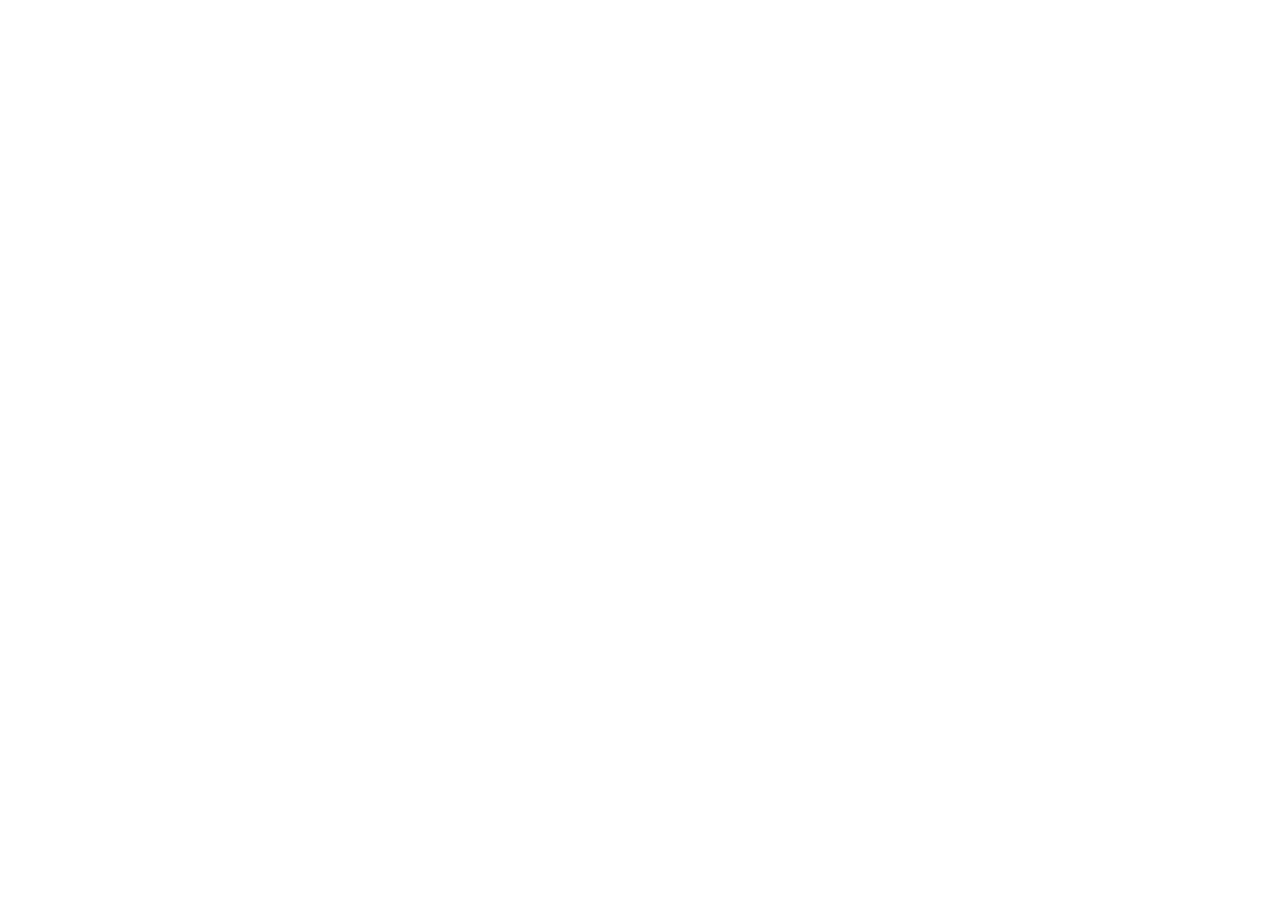
==== index.html @ 877109aa "Inserindo a estrutura base do html" ====
<!DOCTYPE html>
<html lang="en">
<head>
    <meta charset="UTF-8">
    <meta name="viewport" content="width=device-width, initial-scale=1.0">
    <title>Document</title>
</head>
<body>
    
</body>
</html>
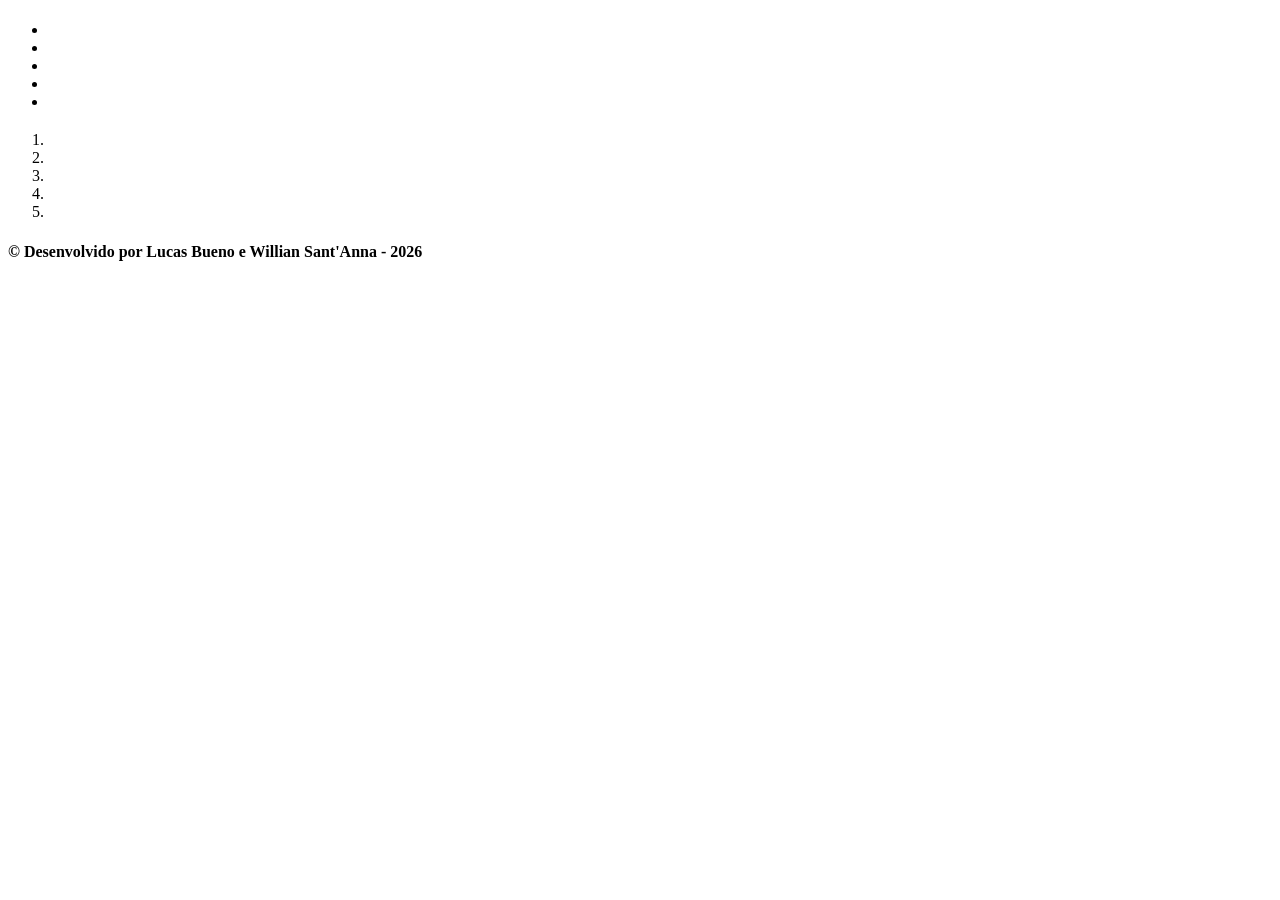
==== commit 4f860611: "Add initial HTML structure for the website" ====
--- a/index.html
+++ b/index.html
@@ -1,11 +1,97 @@
 <!DOCTYPE html>
-<html lang="en">
+<html lang="pt-BR">
+
 <head>
     <meta charset="UTF-8">
     <meta name="viewport" content="width=device-width, initial-scale=1.0">
-    <title>Document</title>
+    <title>Melhores Jogos Exclusivos do Playstation</title>
+    
+
+    <link rel="stylesheet" href="style.css">
 </head>
+
 <body>
-    
+    <header>
+        
+        <h1></h1>
+        <p></p>
+        <nav>
+            
+            
+        </nav>
+
+    </header>
+    <main>
+        <section>
+            
+            <h2></h2>
+            <p></p>
+            
+            <ul>
+                <li>
+                    
+                </li>
+
+                <li>
+                    
+                </li>
+
+                <li>
+                    
+                </li>
+
+                <li>
+                    
+                </li>
+
+                <li>
+                    
+                </li>
+
+            </ul>
+
+        </section>
+        <section>
+            <!-- Título secundário do site. -->
+            <h2></h2>
+            <p></p>
+            <!-- Lista ordenada -->
+            <ol>
+                <li>
+                    
+                </li>
+
+                <li>
+                    
+                </li>
+
+                <li>
+                    
+                </li>
+
+                <li>
+                    
+                </li>
+
+                <li>
+                    
+                </li>
+
+
+            </ol>
+
+        </section>
+        <article>
+           
+
+        </article>
+
+    </main>
+    <footer>
+       
+        <h4>© Desenvolvido por Lucas Bueno e Willian Sant'Anna - 2026</h4>
+    </footer>
+
 </body>
+
 </html>
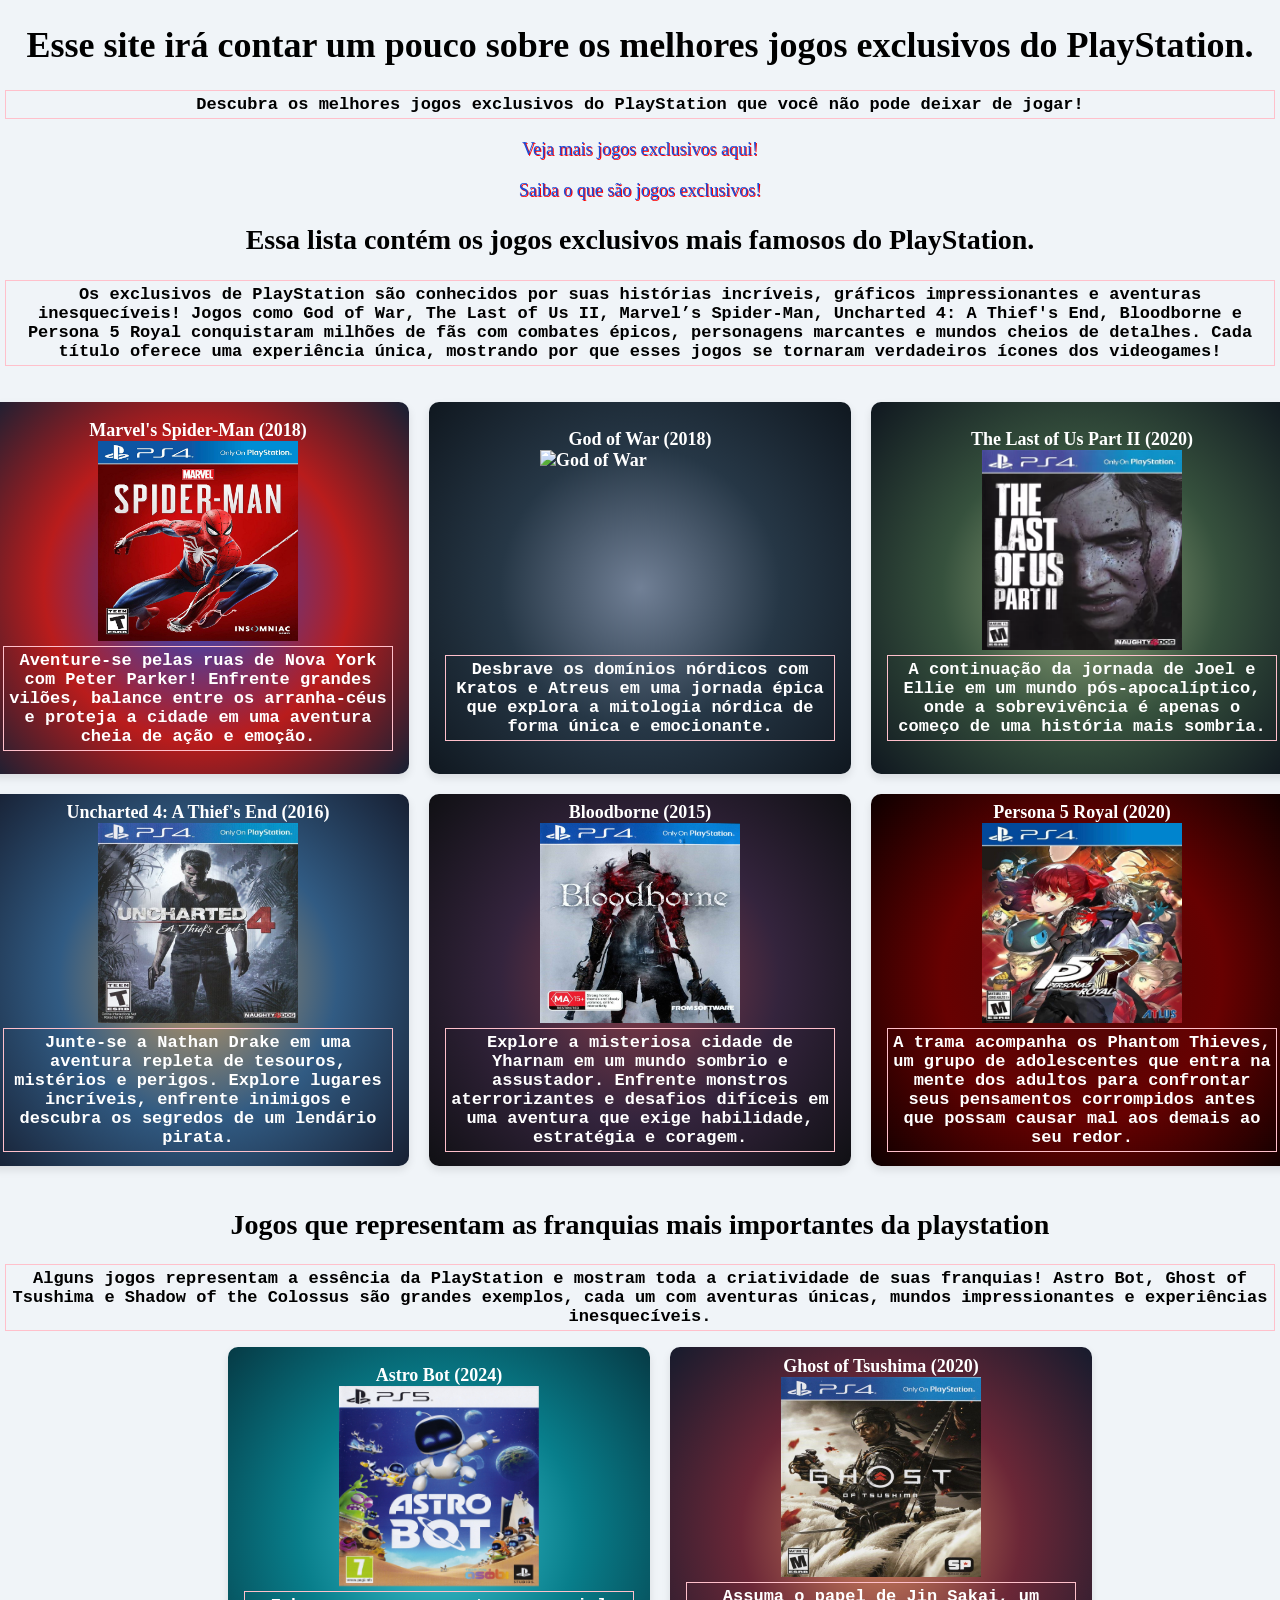
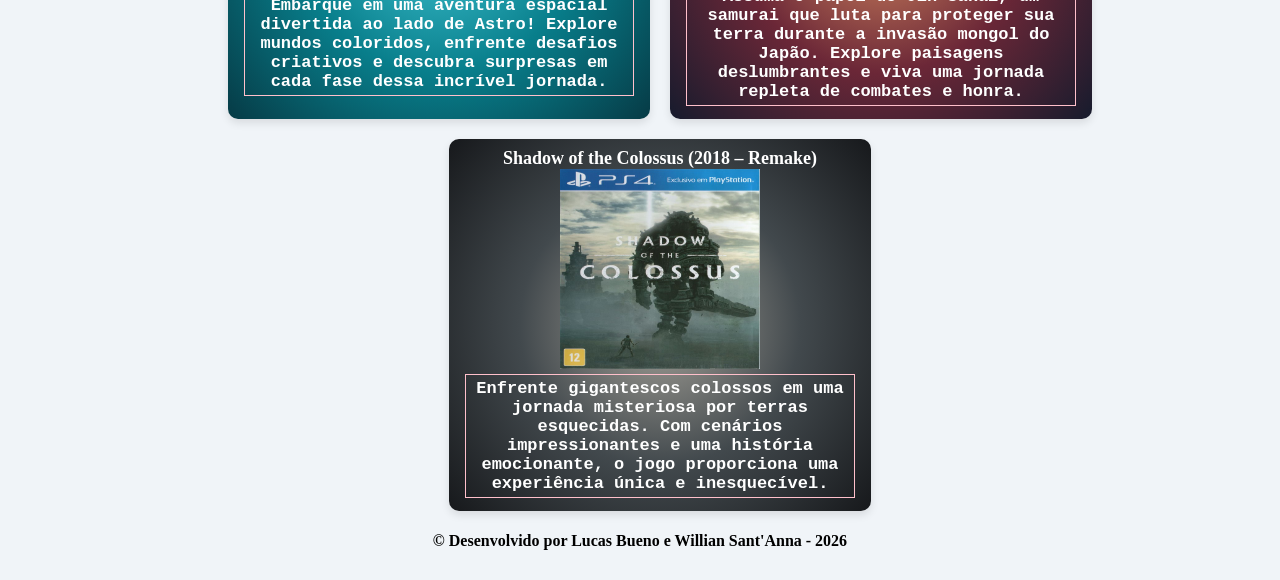
==== commit 758e1e56: "img, index.html, exclusivos.html e style.css retirados da pasta atividade3" ====
--- a/index.html
+++ b/index.html
@@ -1,97 +1,201 @@
-<!DOCTYPE html>
-<html lang="pt-BR">
-
-<head>
-    <meta charset="UTF-8">
-    <meta name="viewport" content="width=device-width, initial-scale=1.0">
-    <title>Melhores Jogos Exclusivos do Playstation</title>
-    
-
-    <link rel="stylesheet" href="style.css">
-</head>
-
-<body>
-    <header>
-        
-        <h1></h1>
-        <p></p>
-        <nav>
-            
-            
-        </nav>
-
-    </header>
-    <main>
-        <section>
-            
-            <h2></h2>
-            <p></p>
-            
-            <ul>
-                <li>
-                    
-                </li>
-
-                <li>
-                    
-                </li>
-
-                <li>
-                    
-                </li>
-
-                <li>
-                    
-                </li>
-
-                <li>
-                    
-                </li>
-
-            </ul>
-
-        </section>
-        <section>
-            <!-- Título secundário do site. -->
-            <h2></h2>
-            <p></p>
-            <!-- Lista ordenada -->
-            <ol>
-                <li>
-                    
-                </li>
-
-                <li>
-                    
-                </li>
-
-                <li>
-                    
-                </li>
-
-                <li>
-                    
-                </li>
-
-                <li>
-                    
-                </li>
-
-
-            </ol>
-
-        </section>
-        <article>
-           
-
-        </article>
-
-    </main>
-    <footer>
-       
-        <h4>© Desenvolvido por Lucas Bueno e Willian Sant'Anna - 2026</h4>
-    </footer>
-
-</body>
-
-</html>
+<!DOCTYPE html>
+<html lang="pt-BR">
+<!-- 
+Lucas Bueno Vitorino Rodrigues
+Willian Sant'Anna Kenzo -->
+
+<head>
+    <meta charset="UTF-8">
+    <meta name="viewport" content="width=device-width, initial-scale=1.0">
+    <title>Melhores Jogos Exclusivos do PlayStation</title>
+    <link rel="stylesheet" href="style.css">
+</head>
+
+<body>
+    <header>
+
+        <h1>Esse site irá contar um pouco sobre os melhores jogos exclusivos do PlayStation.</h1>
+        <p>Descubra os melhores jogos exclusivos do PlayStation que você não pode deixar de jogar!</p>
+        <nav>
+            <a class="link" href="https://www.pushsquare.com/games/browse?title=tag%3Aconsole_exclusive&page=2"
+                target="_blank" rel="noopener noreferrer">Veja mais jogos exclusivos aqui!</a>
+            <a class="link" href="exclusivos.html">Saiba o que são jogos exclusivos!</a>
+        </nav>
+
+    </header>
+    <main>
+        <section id="jogosfamosos">
+
+            <h2>Essa lista contém os jogos exclusivos mais famosos do PlayStation.</h2>
+            <p> Os exclusivos de PlayStation são conhecidos por suas histórias incríveis, gráficos impressionantes e
+                aventuras inesquecíveis! Jogos como God of War, The Last of Us II, Marvel’s Spider-Man, Uncharted 4: A
+                Thief's End, Bloodborne e Persona 5 Royal conquistaram milhões de fãs com combates épicos, personagens
+                marcantes e mundos cheios de detalhes. Cada título oferece uma experiência única, mostrando por que
+                esses jogos se tornaram verdadeiros ícones dos videogames!</p>
+
+            <ol id="jogosfamosos-container">
+                <li>
+                    <div class="card1">
+                        Marvel's Spider-Man (2018)
+                        <br>
+                        <img src="img/Spider-Man.jpg" alt="Marvel's Spider-Man">
+                        <p class="descricao">Aventure-se pelas ruas de Nova York com Peter Parker! Enfrente grandes
+                            vilões, balance entre os arranha-céus e proteja a cidade em uma aventura cheia de ação e
+                            emoção.</p>
+
+                        <a href="https://store.playstation.com/pt-br/product/UP9000-PPSA01467_00-MARVELSSPIDERMAN"
+                            class="link-loja" target="_blank" rel="noopener noreferrer">Acessar o jogo na PlayStation
+                            Store</a>
+
+                    </div>
+                </li>
+
+                <li>
+                    <div class="card2">
+                        God of War (2018)
+                        <br>
+                        <img src="img/God-of-War.jpg" alt="God of War">
+                        <p class="descricao">Desbrave os domínios nórdicos com Kratos e Atreus em uma jornada épica que
+                            explora a mitologia nórdica de forma única e emocionante.</p>
+
+                        <a href="https://store.playstation.com/pt-br/product/UP9000-CUSA07408_00-00000000GODOFWAR"
+                            class="link-loja" target="_blank" rel="noopener noreferrer">Acessar o jogo na PlayStation
+                            Store</a>
+
+                    </div>
+                </li>
+
+                <li>
+                    <div class="card3">
+                        The Last of Us Part II (2020)
+                        <br>
+                        <img src="img/The-Last-of-US.webp" alt="The Last of Us Part II">
+                        <p class="descricao">A continuação da jornada de Joel e Ellie em um mundo pós-apocalíptico, onde
+                            a sobrevivência é apenas o começo de uma história mais sombria.</p>
+
+                        <a href="https://store.playstation.com/pt-br/product/UP9000-CUSA07820_00-THELASTOFUSPART2"
+                            class="link-loja" target="_blank" rel="noopener noreferrer">Acessar o jogo na PlayStation
+                            Store</a>
+                    </div>
+                </li>
+
+                <li>
+                    <div class="card4">
+                        Uncharted 4: A Thief's End (2016)
+                        <br>
+                        <img src="img/Uncharted.jpg" alt="Uncharted 4: A Thief's End">
+                        <p class="descricao">Junte-se a Nathan Drake em uma aventura repleta de tesouros, mistérios e
+                            perigos. Explore lugares incríveis, enfrente inimigos e descubra os segredos de um lendário
+                            pirata.</p>
+
+                        <a href="https://store.playstation.com/pt-br/product/UP9000-CUSA00341_00-UNCHARTED0000000"
+                            class="link-loja" target="_blank" rel="noopener noreferrer">Acessar o jogo na PlayStation
+                            Store</a>
+
+                    </div>
+                </li>
+
+                <li>
+                    <div class="card5">
+                        Bloodborne (2015)
+                        <br>
+                        <img src="img/Bloodborne.jpg" alt="Bloodborne">
+                        <p class="descricao">Explore a misteriosa cidade de Yharnam em um mundo sombrio e assustador.
+                            Enfrente monstros aterrorizantes e desafios difíceis em uma aventura que exige habilidade,
+                            estratégia e coragem.</p>
+
+                        <a href="https://store.playstation.com/pt-br/product/UP9000-CUSA00900_00-BLOODBORNE000000"
+                            class="link-loja" target="_blank" rel="noopener noreferrer">Acessar o jogo na PlayStation
+                            Store</a>
+
+                    </div>
+                </li>
+
+                <li>
+                    <div class="card9">
+                        Persona 5 Royal (2020)
+                        <br>
+                        <img src="./img/Persona5.jpg" alt="Persona 5 Royal">
+                        <p class="descricao"> A trama acompanha os Phantom Thieves, um grupo de adolescentes que entra
+                            na mente dos adultos para confrontar seus pensamentos corrompidos antes que possam causar
+                            mal aos demais ao seu redor. </p>
+
+                        <a href="https://store.playstation.com/pt-br/product/UP0177-PPSA05109_00-P5RGAME000000000"
+                            class="link-loja" target="_blank" rel="noopener noreferrer">Acessar o jogo na PlayStation
+                            Store</a>
+                    </div>
+                </li>
+
+            </ol>
+
+        </section>
+        <section id="jogosfranquias">
+
+            <h2>Jogos que representam as franquias mais importantes da playstation</h2>
+            <p>Alguns jogos representam a essência da PlayStation e mostram toda a criatividade de suas franquias! Astro
+                Bot, Ghost of Tsushima e Shadow of the Colossus são grandes exemplos, cada um com aventuras únicas,
+                mundos impressionantes e experiências inesquecíveis.</p>
+
+            <ul id="jogosfranquias-container">
+                <li>
+                    <div class="card6">
+                        Astro Bot (2024)
+                        <br>
+                        <img src="img/Astro-Bot.png" alt="Astro Bot">
+                        <p class="descricao">Embarque em uma aventura espacial divertida ao lado de Astro! Explore
+                            mundos coloridos, enfrente desafios criativos e descubra surpresas em cada fase dessa
+                            incrível jornada.</p>
+
+                        <a href="https://store.playstation.com/pt-br/product/UP9000-PPSA21564_00-0000000000000000"
+                            class="link-loja" target="_blank" rel="noopener noreferrer">Acessar o jogo na PlayStation
+                            Store</a>
+                    </div>
+                </li>
+
+                <li>
+                    <div class="card7">
+                        Ghost of Tsushima (2020)
+                        <br>
+                        <img src="img/Ghost-of-Tsushima.jpg" alt="Ghost of Tsushima">
+                        <p class="descricao">Assuma o papel de Jin Sakai, um samurai que luta para proteger sua terra
+                            durante a invasão mongol do Japão. Explore paisagens deslumbrantes e viva uma jornada
+                            repleta de combates e honra.</p>
+
+                        <a href="https://store.playstation.com/pt-br/product/UP9000-PPSA02225_00-GHOSTDIRECTORPS5"
+                            class="link-loja" target="_blank" rel="noopener noreferrer">Acessar o jogo na PlayStation
+                            Store</a>
+                    </div>
+                </li>
+
+                <li>
+                    <div class="card8">
+                        Shadow of the Colossus (2018 – Remake)
+                        <br>
+                        <img src="img/Shadow-Colossus.jpg" alt="Shadow of the Colossus">
+                        <p class="descricao">Enfrente gigantescos colossos em uma jornada misteriosa por terras
+                            esquecidas. Com cenários impressionantes e uma história emocionante, o jogo proporciona uma
+                            experiência única e inesquecível.</p>
+
+                        <a href="https://store.playstation.com/pt-br/product/UP9000-CUSA08034_00-SOTC0000000000US"
+                            class="link-loja" target="_blank" rel="noopener noreferrer">Acessar o jogo na PlayStation
+                            Store</a>
+
+                    </div>
+                </li>
+            </ul>
+
+        </section>
+        <article>
+
+
+        </article>
+
+    </main>
+    <footer>
+
+        <h4>© Desenvolvido por Lucas Bueno e Willian Sant'Anna - 2026</h4>
+    </footer>
+
+</body>
+
+</html>
--- a/style.css
+++ b/style.css
@@ -0,0 +1,439 @@
+body {
+    margin: 0;
+    padding: 0;
+    box-sizing: border-box;
+    width: 100%;
+    min-height: 100vh;
+    background-color: #f0f4f8;
+
+}
+
+p {
+    font-family: "JetBrains Mono", monospace;
+    font-weight: 900;
+    font-style: normal;
+    text-align: center;
+    margin: 5px;
+    padding: 4px;
+    border: 1px solid #FFC0CB;
+    font-size: 17px;
+    align-items: center;
+    text-align: center;
+}
+
+img {
+    width: 200px;
+    height: 200px;
+}
+
+#jogosfamosos-container {
+
+    display: flex;
+    flex-wrap: wrap;
+    justify-content: center;
+    gap: 20px;
+}
+
+#jogosfranquias-container {
+    display: grid;
+
+    display: flex;
+    flex-wrap: wrap;
+    justify-content: center;
+    gap: 20px;
+}
+
+.card1 {
+    display: flex;
+    flex-direction: column;
+    align-items: center;
+    justify-content: center;
+    width: 400px;
+    height: 350px;
+    background: radial-gradient(circle,
+            #1D4ED8 0%,
+            #B91C1C 55%,
+            #172033 100%);
+
+    border-radius: 10px;
+    box-shadow: 0 4px 8px rgba(0, 0, 0, 0.1);
+    padding: 10px;
+    transition: transform 0.3s ease;
+    border: 1px solid transparent;
+    transition: all 0.3s ease;
+}
+
+.card2 {
+    display: flex;
+    flex-direction: column;
+    align-items: center;
+    justify-content: center;
+    width: 400px;
+    height: 350px;
+    background: radial-gradient(circle,
+            #718096 0%,
+            #263746 50%,
+            #101820 100%);
+    border-radius: 10px;
+    box-shadow: 0 4px 8px rgba(0, 0, 0, 0.1);
+    padding: 10px;
+    transition: transform 0.3s ease;
+    border: 1px solid transparent;
+    transition: all 0.3s ease;
+}
+
+.card3 {
+    display: flex;
+    flex-direction: column;
+    align-items: center;
+    justify-content: center;
+    width: 400px;
+    height: 350px;
+    background: radial-gradient(circle,
+            #9BAF82 0%,
+            #36513D 50%,
+            #101820 100%);
+    border-radius: 10px;
+    box-shadow: 0 4px 8px rgba(0, 0, 0, 0.1);
+    padding: 10px;
+    transition: transform 0.3s ease;
+    border: 1px solid transparent;
+    transition: all 0.3s ease;
+}
+
+.card4 {
+    display: flex;
+    flex-direction: column;
+    align-items: center;
+    justify-content: center;
+    width: 400px;
+    height: 350px;
+    background: radial-gradient(circle,
+            #C49A62 0%,
+            #315B83 50%,
+            #172033 100%);
+    border-radius: 10px;
+    box-shadow: 0 4px 8px rgba(0, 0, 0, 0.1);
+    padding: 10px;
+    transition: transform 0.3s ease;
+    border: 1px solid transparent;
+    transition: all 0.3s ease;
+}
+
+.card5 {
+    display: flex;
+    flex-direction: column;
+    align-items: center;
+    justify-content: center;
+    width: 400px;
+    height: 350px;
+    background: radial-gradient(circle,
+            #873D48 0%,
+            #34243D 50%,
+            #101014 100%);
+    border-radius: 10px;
+    box-shadow: 0 4px 8px rgba(0, 0, 0, 0.1);
+    padding: 10px;
+    transition: transform 0.3s ease;
+    border: 1px solid transparent;
+    transition: all 0.3s ease;
+}
+
+.card6 {
+    display: flex;
+    flex-direction: column;
+    align-items: center;
+    justify-content: center;
+    width: 400px;
+    height: 350px;
+    background: radial-gradient(circle,
+            #42C6D4 0%,
+            #087E8B 50%,
+            #063B46 100%);
+    border-radius: 10px;
+    box-shadow: 0 4px 8px rgba(0, 0, 0, 0.1);
+    padding: 10px;
+    transition: transform 0.3s ease;
+    border: 1px solid transparent;
+    transition: all 0.3s ease;
+}
+
+.card7 {
+    display: flex;
+    flex-direction: column;
+    align-items: center;
+    justify-content: center;
+    width: 400px;
+    height: 350px;
+    background: radial-gradient(circle,
+            #D58A61 0%,
+            #6B2737 50%,
+            #171B2D 100%);
+    border-radius: 10px;
+    box-shadow: 0 4px 8px rgba(0, 0, 0, 0.1);
+    padding: 10px;
+    transition: transform 0.3s ease;
+    border: 1px solid transparent;
+    transition: all 0.3s ease;
+}
+
+.card8 {
+    display: flex;
+    flex-direction: column;
+    align-items: center;
+    justify-content: center;
+    width: 400px;
+    height: 350px;
+    background: radial-gradient(circle,
+            #A6A39A 0%,
+            #42494D 50%,
+            #17191C 100%);
+    border-radius: 10px;
+    box-shadow: 0 4px 8px rgba(0, 0, 0, 0.1);
+    padding: 10px;
+    transition: transform 0.3s ease;
+    border: 1px solid transparent;
+    transition: all 0.3s ease;
+}
+
+.card9 {
+    display: flex;
+    flex-direction: column;
+    align-items: center;
+    justify-content: center;
+    width: 400px;
+    height: 350px;
+    background: radial-gradient(circle,
+            #4d0707 0%,
+            #670101 50%,
+            #0e0000 100%);
+    border-radius: 10px;
+    box-shadow: 0 4px 8px rgba(0, 0, 0, 0.1);
+    padding: 10px;
+    transition: transform 0.3s ease;
+    border: 1px solid transparent;
+    transition: all 0.3s ease;
+}
+
+.card9:hover,
+.card8:hover,
+.card7:hover,
+.card6:hover,
+.card5:hover,
+.card4:hover,
+.card3:hover,
+.card2:hover,
+.card1:hover {
+    transform: scale(1.03);
+    border: 1px solid #0070d1;
+    box-shadow: 0 0 15px rgba(0, 112, 209, 0.5);
+}
+
+li {
+    font-size: 18px;
+    font-weight: bold;
+    color: #fff;
+}
+
+#jogosfamosos-container {
+    display: grid;
+    grid-template-columns: repeat(3, 1fr);
+    justify-items: center;
+    gap: 20px;
+    padding: 20px;
+}
+
+#jogosfranquias-container {
+    display: flex;
+    flex-wrap: wrap;
+    justify-content: center;
+    gap: 20px;
+}
+
+h1,
+h2,
+h3,
+h4 {
+    text-align: center;
+}
+
+a {
+    align-items: center;
+}
+
+.link {
+    display: block;
+    text-align: center;
+    margin-top: 20px;
+    font-size: 18px;
+    color: #1D4ED8;
+    text-decoration: none;
+    text-shadow: 1px 1px red;
+}
+
+#caracteristicas {
+    background-color: #936ad4;
+    padding: 20px;
+}
+
+#caracteristicas-container {
+    display: flex;
+    flex-direction: column;
+    align-items: center;
+    justify-content: center;
+    gap: 10px;
+    color: #000000;
+}
+
+h1,
+h2 {
+    font-size: 36px;
+    text-align: center;
+    position: sticky;
+    top: 0;
+    background-color: #f0f4f8;
+    z-index: 10;
+}
+
+h2 {
+    font-size: 28px;
+}
+
+#studios-banner {
+    background-image: url('img/studios.jpg');
+    background-size: cover;
+}
+
+section {
+    transition: transform 0.3s ease, box-shadow 0.3s ease;
+}
+
+section:hover {
+    transform: translateY(-8px);
+    box-shadow: 0 10px 25px rgba(0, 112, 209, 0.25);
+
+}
+
+@media (max-width: 900px) {
+
+    #jogosfamosos-container,
+    #jogosfranquias-container {
+        grid-template-columns: repeat(2, 1fr);
+    }
+}
+
+@media (max-width: 600px) {
+
+    #jogosfamosos-container,
+    #jogosfranquias-container {
+        display: grid;
+        grid-template-columns: 400px;
+        justify-content: center;
+        justify-items: center;
+        gap: 20px;
+        padding: 20px;
+    }
+
+    .card1,
+    .card2,
+    .card3,
+    .card4,
+    .card5,
+    .card6,
+    .card7,
+    .card8 {
+        width: 100%;
+        max-width: 350px;
+    }
+
+    img {
+        width: 160px;
+        height: 160px;
+    }
+
+    h1 {
+        font-size: 28px;
+    }
+
+    h2 {
+        font-size: 23px;
+    }
+
+    p {
+        font-size: 15px;
+    }
+}
+
+#jogosfamosos-container li,
+#jogosfranquias-container li {
+    perspective: 1000px;
+    list-style: none;
+}
+
+.card1,
+.card2,
+.card3,
+.card4,
+.card5,
+.card6,
+.card7,
+.card8,
+.card9 {
+    position: relative;
+    transform-style: preserve-3d;
+    transition: transform 0.6s ease;
+    backface-visibility: hidden;
+    -webkit-backface-visibility: hidden;
+}
+
+.card1::before,
+.card2::before,
+.card3::before,
+.card4::before,
+.card5::before,
+.card6::before,
+.card7::before,
+.card8::before,
+.card9::before {
+    content: "";
+    position: absolute;
+    top: 0;
+    left: 0;
+    width: 100%;
+    height: 100%;
+    background-color: #101820;
+    border-radius: 10px;
+    transform: rotateY(180deg);
+    backface-visibility: hidden;
+    -webkit-backface-visibility: hidden;
+}
+
+.link-loja {
+    position: absolute;
+    top: 50%;
+    left: 50%;
+    transform: translate(-50%, -50%) rotateY(180deg);
+    backface-visibility: hidden;
+    -webkit-backface-visibility: hidden;
+    background-color: #0070d1;
+    color: #ffffff !important;
+    padding: 12px 24px;
+    border-radius: 25px;
+    text-decoration: none;
+    font-size: 15px;
+    font-weight: bold;
+    white-space: nowrap;
+    text-shadow: none !important;
+    z-index: 10;
+}
+
+.link-loja:hover {
+    background-color: #004494;
+}
+
+#jogosfamosos-container li:hover>div,
+#jogosfranquias-container li:hover>div {
+    transform: rotateY(180deg) scale(1.02);
+    border: 1px solid #0070d1;
+    box-shadow: 0 0 15px rgba(0, 112, 209, 0.5);
+}
